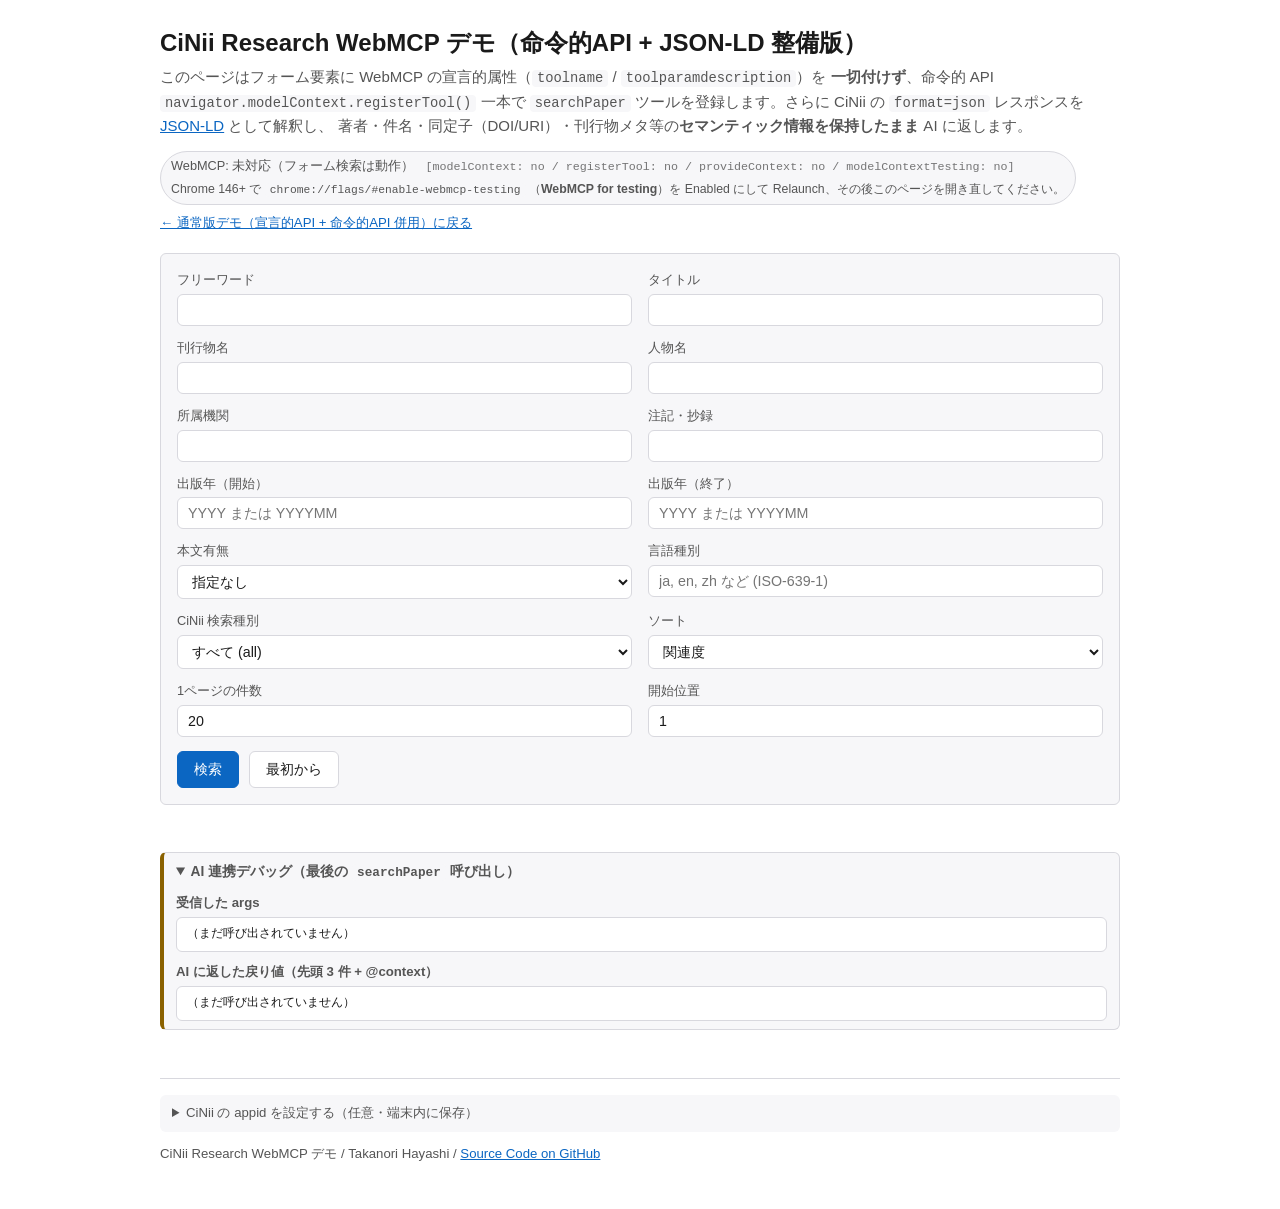
==== imperative.html @ b6f26091 "add imperative + JSON-LD semantic demo page (closes #1) - imperative.html / imperative.js: WebMCP 宣言" ====
<!DOCTYPE html>
<html lang="ja">
<head>
  <meta charset="UTF-8" />
  <meta name="viewport" content="width=device-width, initial-scale=1" />
  <title>CiNii Research WebMCP デモ（命令的API + JSON-LD 整備版）</title>
  <link rel="stylesheet" href="styles.css" />
</head>
<body>
  <header class="page-header">
    <h1>CiNii Research WebMCP デモ（命令的API + JSON-LD 整備版）</h1>
    <p class="subtitle">
      このページはフォーム要素に WebMCP の宣言的属性（<code>toolname</code> / <code>toolparamdescription</code>）を
      <strong>一切付けず</strong>、命令的 API <code>navigator.modelContext.registerTool()</code> 一本で
      <code>searchPaper</code> ツールを登録します。さらに CiNii の <code>format=json</code> レスポンスを
      <a href="https://json-ld.org/" target="_blank" rel="noopener">JSON-LD</a> として解釈し、
      著者・件名・同定子（DOI/URI）・刊行物メタ等の<strong>セマンティック情報を保持したまま</strong> AI に返します。
    </p>
    <p id="mcp-status" class="mcp-status" data-supported="false">WebMCP: 検出中…</p>
    <p class="nav-link"><a href="index.html">← 通常版デモ（宣言的API + 命令的API 併用）に戻る</a></p>
  </header>

  <main>
    <form id="searchForm">
      <div class="form-grid">
        <label class="field">
          <span class="field-label">フリーワード</span>
          <input type="text" name="q" />
        </label>

        <label class="field">
          <span class="field-label">タイトル</span>
          <input type="text" name="title" />
        </label>

        <label class="field">
          <span class="field-label">刊行物名</span>
          <input type="text" name="publicationTitle" />
        </label>

        <label class="field">
          <span class="field-label">人物名</span>
          <input type="text" name="name" />
        </label>

        <label class="field">
          <span class="field-label">所属機関</span>
          <input type="text" name="affiliation" />
        </label>

        <label class="field">
          <span class="field-label">注記・抄録</span>
          <input type="text" name="description" />
        </label>

        <label class="field">
          <span class="field-label">出版年（開始）</span>
          <input type="text" name="productYearFrom"
            placeholder="YYYY または YYYYMM"
            inputmode="numeric" />
        </label>

        <label class="field">
          <span class="field-label">出版年（終了）</span>
          <input type="text" name="productYearUntil"
            placeholder="YYYY または YYYYMM"
            inputmode="numeric" />
        </label>

        <label class="field">
          <span class="field-label">本文有無</span>
          <select name="hasLinkToFullText">
            <option value="">指定なし</option>
            <option value="true">本文ありのみ</option>
            <option value="false">本文なしのみ</option>
          </select>
        </label>

        <label class="field">
          <span class="field-label">言語種別</span>
          <input type="text" name="languageType"
            list="languageTypeOptions"
            placeholder="ja, en, zh など (ISO-639-1)" />
          <datalist id="languageTypeOptions">
            <option value="ja">日本語</option>
            <option value="en">英語</option>
            <option value="ja,en">日本語または英語</option>
            <option value="zh">中国語</option>
            <option value="ko">韓国語</option>
            <option value="fr">フランス語</option>
            <option value="de">ドイツ語</option>
            <option value="es">スペイン語</option>
          </datalist>
        </label>

        <label class="field">
          <span class="field-label">CiNii 検索種別</span>
          <select name="resourceType">
            <option value="all" selected>すべて (all)</option>
            <option value="articles">論文 (articles)</option>
            <option value="books">書籍 (books)</option>
            <option value="data">研究データ (data)</option>
            <option value="dissertations">博士論文 (dissertations)</option>
            <option value="projects">研究プロジェクト (projects)</option>
            <option value="researchers">研究者 (researchers)</option>
            <option value="projectsAndProducts">プロジェクトと成果物</option>
          </select>
        </label>

        <label class="field">
          <span class="field-label">ソート</span>
          <select name="sortorder">
            <option value="4" selected>関連度</option>
            <option value="0">新しい順</option>
            <option value="1">古い順</option>
            <option value="5">五十音順</option>
          </select>
        </label>

        <label class="field">
          <span class="field-label">1ページの件数</span>
          <input type="number" name="count" min="1" max="200" value="20" />
        </label>

        <label class="field">
          <span class="field-label">開始位置</span>
          <input type="number" name="start" min="1" max="10000" value="1" />
        </label>
      </div>

      <div class="form-actions">
        <button type="submit" class="primary">検索</button>
        <button type="button" id="resetStart">最初から</button>
      </div>
    </form>

    <div id="status" class="status" data-kind=""></div>

    <details id="debugPane" class="debug-pane" open>
      <summary>AI 連携デバッグ（最後の <code>searchPaper</code> 呼び出し）</summary>
      <div class="debug-body">
        <h3>受信した args</h3>
        <pre id="debugArgs">（まだ呼び出されていません）</pre>
        <h3>AI に返した戻り値（先頭 3 件 + @context）</h3>
        <pre id="debugReturn">（まだ呼び出されていません）</pre>
      </div>
    </details>

    <div id="resultsHeader"></div>
    <div id="results"></div>
    <nav id="pagination" class="pagination" aria-label="ページ"></nav>
  </main>

  <footer class="page-footer">
    <details class="appid-config">
      <summary>CiNii の appid を設定する（任意・端末内に保存）</summary>
      <p>
        CiNii Research OpenSearch v2 のドキュメント上 <code>appid</code> は必須とされています。
        本デモは未設定でも試行しますが、サーバ側で拒否される場合は
        <a href="https://support.nii.ac.jp/ja/cir/r_opensearch" target="_blank" rel="noopener">CiNii のサイト</a>
        で取得した appid をここに登録してください（<code>localStorage</code> にのみ保存されます）。
      </p>
      <div class="appid-row">
        <input type="text" id="appidInput" placeholder="CiNii の appid" />
        <button type="button" id="appidSave">保存</button>
        <button type="button" id="appidClear">削除</button>
      </div>
    </details>
    <p class="footer-meta">
      CiNii Research WebMCP デモ / Takanori Hayashi / <a href="https://github.com/tzhaya/webmcp-opensearch-ui" target="_blank" rel="noopener">Source Code on GitHub</a>
    </p>
  </footer>

  <script type="module" src="imperative.js"></script>
</body>
</html>
---- styles.css ----
:root {
  --fg: #1a1a1a;
  --fg-muted: #555;
  --bg: #ffffff;
  --bg-soft: #f7f7f9;
  --bg-card: #ffffff;
  --border: #d8d8de;
  --accent: #0b66c2;
  --accent-hover: #094f96;
  --danger: #b3261e;
  --warn: #8a6100;
  --info: #0b66c2;
  --cinii-color: #0b66c2;
  --jairo-color: #1f9d55;
  --radius: 6px;
}

@media (prefers-color-scheme: dark) {
  :root {
    --fg: #e7e7ea;
    --fg-muted: #a8a8b0;
    --bg: #16171a;
    --bg-soft: #1d1f24;
    --bg-card: #1d1f24;
    --border: #33363d;
    --accent: #5fa8ff;
    --accent-hover: #80bbff;
    --danger: #ff8a85;
    --warn: #ffcb66;
    --info: #5fa8ff;
    --cinii-color: #5fa8ff;
    --jairo-color: #6fd49a;
  }
}

* { box-sizing: border-box; }

html, body {
  margin: 0;
  padding: 0;
  background: var(--bg);
  color: var(--fg);
  font-family: -apple-system, BlinkMacSystemFont, "Segoe UI", "Hiragino Sans",
               "Yu Gothic", "Meiryo", sans-serif;
  font-size: 15px;
  line-height: 1.55;
}

body {
  max-width: 1000px;
  margin: 0 auto;
  padding: 24px 20px 48px;
}

a { color: var(--accent); }
a:hover { color: var(--accent-hover); }

code {
  background: var(--bg-soft);
  padding: 1px 5px;
  border-radius: 4px;
  font-size: 0.92em;
}

/* ---------- Header ---------- */
.page-header h1 {
  font-size: 1.6rem;
  margin: 0 0 4px;
}
.subtitle {
  margin: 4px 0 8px;
  color: var(--fg-muted);
}
.mcp-status {
  display: inline-block;
  margin: 6px 0 0;
  padding: 4px 10px;
  border-radius: 999px;
  background: var(--bg-soft);
  border: 1px solid var(--border);
  font-size: 0.85rem;
  color: var(--fg-muted);
}
.mcp-status[data-supported="true"] {
  background: rgba(31, 157, 85, 0.12);
  border-color: rgba(31, 157, 85, 0.4);
  color: var(--jairo-color);
}
.mcp-detail {
  font-family: ui-monospace, SFMono-Regular, Menlo, Consolas, monospace;
  font-size: 0.78rem;
  opacity: 0.8;
  margin-left: 4px;
}
.mcp-hint {
  display: block;
  margin-top: 4px;
  font-size: 0.82rem;
  color: var(--fg-muted);
  background: none;
  padding: 0;
}

/* ---------- Form ---------- */
form {
  margin: 20px 0 16px;
  padding: 16px;
  background: var(--bg-soft);
  border: 1px solid var(--border);
  border-radius: var(--radius);
}

.sources-fieldset {
  border: 1px solid var(--border);
  border-radius: var(--radius);
  padding: 8px 14px 10px;
  margin: 0 0 14px;
  background: var(--bg-card);
}
.sources-fieldset legend {
  padding: 0 6px;
  font-size: 0.85rem;
  color: var(--fg-muted);
}
.sources-fieldset label {
  display: inline-flex;
  align-items: center;
  gap: 6px;
  margin-right: 18px;
  cursor: pointer;
}
.sources-fieldset label:has(input:disabled) {
  opacity: 0.6;
  cursor: not-allowed;
}
.source-note {
  color: var(--warn);
  font-size: 0.85em;
  margin-left: 2px;
}

.form-grid {
  display: grid;
  grid-template-columns: repeat(2, minmax(0, 1fr));
  gap: 12px 16px;
}
@media (max-width: 640px) {
  .form-grid { grid-template-columns: 1fr; }
}

.field {
  display: flex;
  flex-direction: column;
  gap: 4px;
}
.field-label {
  font-size: 0.85rem;
  color: var(--fg-muted);
}

input[type="text"],
input[type="number"],
select {
  width: 100%;
  padding: 7px 10px;
  background: var(--bg-card);
  color: var(--fg);
  border: 1px solid var(--border);
  border-radius: var(--radius);
  font-size: 0.95rem;
}
input:focus, select:focus {
  outline: none;
  border-color: var(--accent);
  box-shadow: 0 0 0 2px rgba(11, 102, 194, 0.25);
}

.form-actions {
  margin-top: 14px;
  display: flex;
  gap: 10px;
}
button {
  padding: 8px 16px;
  background: var(--bg-card);
  color: var(--fg);
  border: 1px solid var(--border);
  border-radius: var(--radius);
  font-size: 0.95rem;
  cursor: pointer;
}
button:hover:not(:disabled) {
  background: var(--bg-soft);
}
button:disabled {
  opacity: 0.5;
  cursor: not-allowed;
}
button.primary {
  background: var(--accent);
  border-color: var(--accent);
  color: #fff;
}
button.primary:hover:not(:disabled) {
  background: var(--accent-hover);
  border-color: var(--accent-hover);
}

/* ---------- Status ---------- */
.status {
  min-height: 1.4em;
  margin: 8px 0;
  font-size: 0.92rem;
}
.status[data-kind="info"]  { color: var(--info); }
.status[data-kind="warn"]  { color: var(--warn); }
.status[data-kind="error"] { color: var(--danger); }

.results-header {
  margin: 8px 0 12px;
  padding: 8px 12px;
  background: var(--bg-soft);
  border-radius: var(--radius);
  font-size: 0.92rem;
  color: var(--fg-muted);
}

/* ---------- Results ---------- */
.source-section {
  margin: 18px 0;
  padding: 12px 14px;
  background: var(--bg-card);
  border: 1px solid var(--border);
  border-left: 4px solid var(--cinii-color);
  border-radius: var(--radius);
}
.source-section[data-source="jairo"] {
  border-left-color: var(--jairo-color);
}
.source-title {
  margin: 0 0 8px;
  font-size: 1rem;
  font-weight: 600;
}
.source-error {
  color: var(--danger);
  margin: 4px 0;
}
.source-empty {
  color: var(--fg-muted);
  margin: 4px 0;
}

.result-list {
  list-style: none;
  margin: 0;
  padding: 0;
}
.result-item {
  padding: 10px 0;
  border-bottom: 1px solid var(--border);
}
.result-item:last-child { border-bottom: none; }

.result-title {
  font-weight: 600;
  font-size: 1.02rem;
  text-decoration: none;
}
.result-title:hover { text-decoration: underline; }

.result-meta {
  margin-top: 3px;
  font-size: 0.86rem;
  color: var(--fg-muted);
}
.result-desc {
  margin: 6px 0 0;
  font-size: 0.92rem;
  color: var(--fg);
}

/* ---------- Pagination ---------- */
.pagination {
  display: flex;
  align-items: center;
  justify-content: center;
  gap: 12px;
  margin: 16px 0 8px;
}
.page-info {
  color: var(--fg-muted);
  font-size: 0.92rem;
}

/* ---------- Footer ---------- */
.page-footer {
  margin-top: 32px;
  padding-top: 16px;
  border-top: 1px solid var(--border);
  color: var(--fg-muted);
  font-size: 0.88rem;
}
.appid-config {
  background: var(--bg-soft);
  padding: 8px 12px;
  border-radius: var(--radius);
  margin-bottom: 12px;
}
.appid-config summary { cursor: pointer; }
.appid-row {
  margin-top: 8px;
  display: flex;
  gap: 8px;
  flex-wrap: wrap;
}
.appid-row input { flex: 1 1 220px; }
.footer-meta {
  margin: 8px 0 0;
}
.alt-page-link {
  margin: 0 0 12px;
  padding: 8px 12px;
  background: var(--bg-soft);
  border-left: 4px solid var(--accent);
  border-radius: var(--radius);
  font-size: 0.92rem;
}
.alt-page-link a { font-weight: 600; }

/* ---------- ページ間ナビ（imperative.html） ---------- */
.nav-link {
  margin: 8px 0 0;
  font-size: 0.88rem;
}

/* ---------- デバッグペイン（imperative.html） ---------- */
.debug-pane {
  margin: 12px 0 16px;
  padding: 8px 12px;
  background: var(--bg-soft);
  border: 1px solid var(--border);
  border-left: 4px solid var(--warn);
  border-radius: var(--radius);
}
.debug-pane > summary {
  cursor: pointer;
  font-weight: 600;
  font-size: 0.92rem;
  color: var(--fg-muted);
}
.debug-body h3 {
  font-size: 0.88rem;
  margin: 10px 0 4px;
  color: var(--fg-muted);
}
.debug-body pre {
  background: var(--bg-card);
  border: 1px solid var(--border);
  border-radius: var(--radius);
  padding: 8px 10px;
  font-family: ui-monospace, SFMono-Regular, Menlo, Consolas, monospace;
  font-size: 0.78rem;
  line-height: 1.45;
  overflow-x: auto;
  max-height: 320px;
  margin: 0;
}

/* ---------- 結果カードの追加メタ（imperative.html） ---------- */
.result-subjects,
.result-identifiers {
  margin-top: 3px;
  font-size: 0.82rem;
  color: var(--fg-muted);
  font-family: ui-monospace, SFMono-Regular, Menlo, Consolas, monospace;
}
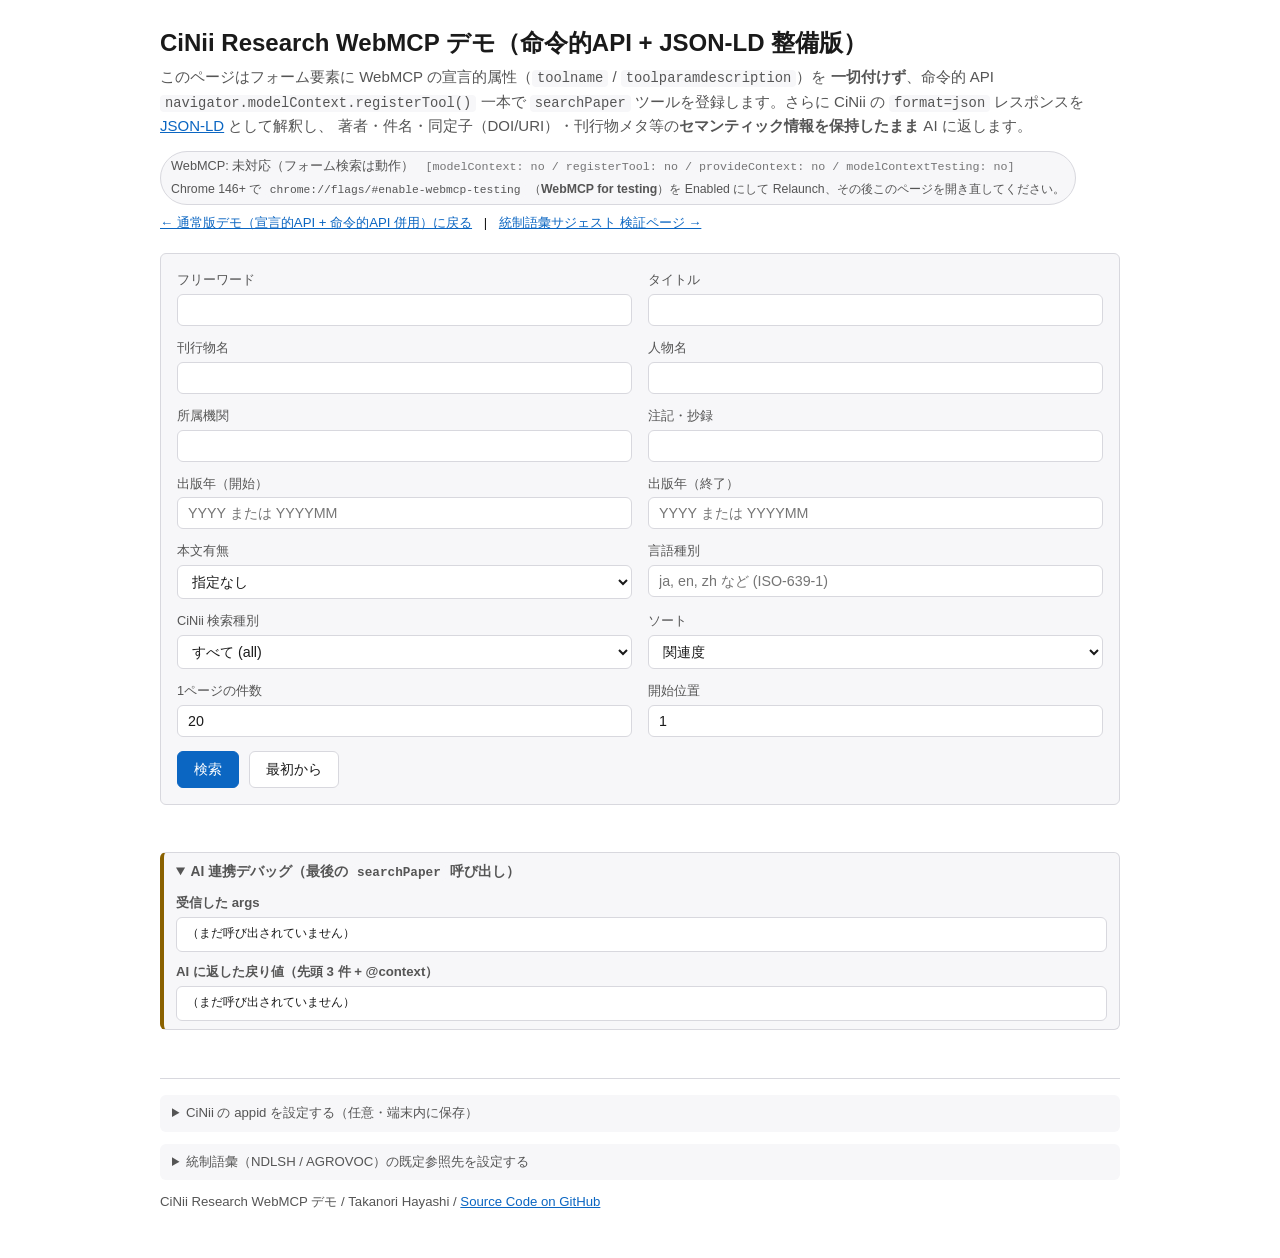
==== commit 429bfe0e: "add NDLSH + AGROVOC vocab suggestion (closes #2) 命令的版に `suggestSearchTerms` ツールを追加。NDL Authorities (" ====
--- a/imperative.html
+++ b/imperative.html
@@ -17,7 +17,11 @@
       著者・件名・同定子（DOI/URI）・刊行物メタ等の<strong>セマンティック情報を保持したまま</strong> AI に返します。
     </p>
     <p id="mcp-status" class="mcp-status" data-supported="false">WebMCP: 検出中…</p>
-    <p class="nav-link"><a href="index.html">← 通常版デモ（宣言的API + 命令的API 併用）に戻る</a></p>
+    <p class="nav-link">
+      <a href="index.html">← 通常版デモ（宣言的API + 命令的API 併用）に戻る</a>
+      <span style="margin: 0 8px;">|</span>
+      <a href="vocab.html">統制語彙サジェスト 検証ページ →</a>
+    </p>
   </header>
 
   <main>
@@ -166,6 +170,19 @@
         <button type="button" id="appidClear">削除</button>
       </div>
     </details>
+
+    <details class="appid-config" id="vocabConfig">
+      <summary>統制語彙（NDLSH / AGROVOC）の既定参照先を設定する</summary>
+      <p>
+        <code>suggestSearchTerms</code> ツールが <code>vocabularies</code> 引数を省略された場合に
+        参照する語彙の既定値です（<code>localStorage</code> にのみ保存）。
+        <a href="vocab.html">vocab.html</a> で挙動を直接確認できます。
+      </p>
+      <div class="appid-row">
+        <label><input type="checkbox" id="vocabNdla" /> Web NDL Authorities (NDLSH 件名標目)</label>
+        <label><input type="checkbox" id="vocabAgrovoc" /> AGROVOC (FAO 多言語農業シソーラス)</label>
+      </div>
+    </details>
     <p class="footer-meta">
       CiNii Research WebMCP デモ / Takanori Hayashi / <a href="https://github.com/tzhaya/webmcp-opensearch-ui" target="_blank" rel="noopener">Source Code on GitHub</a>
     </p>
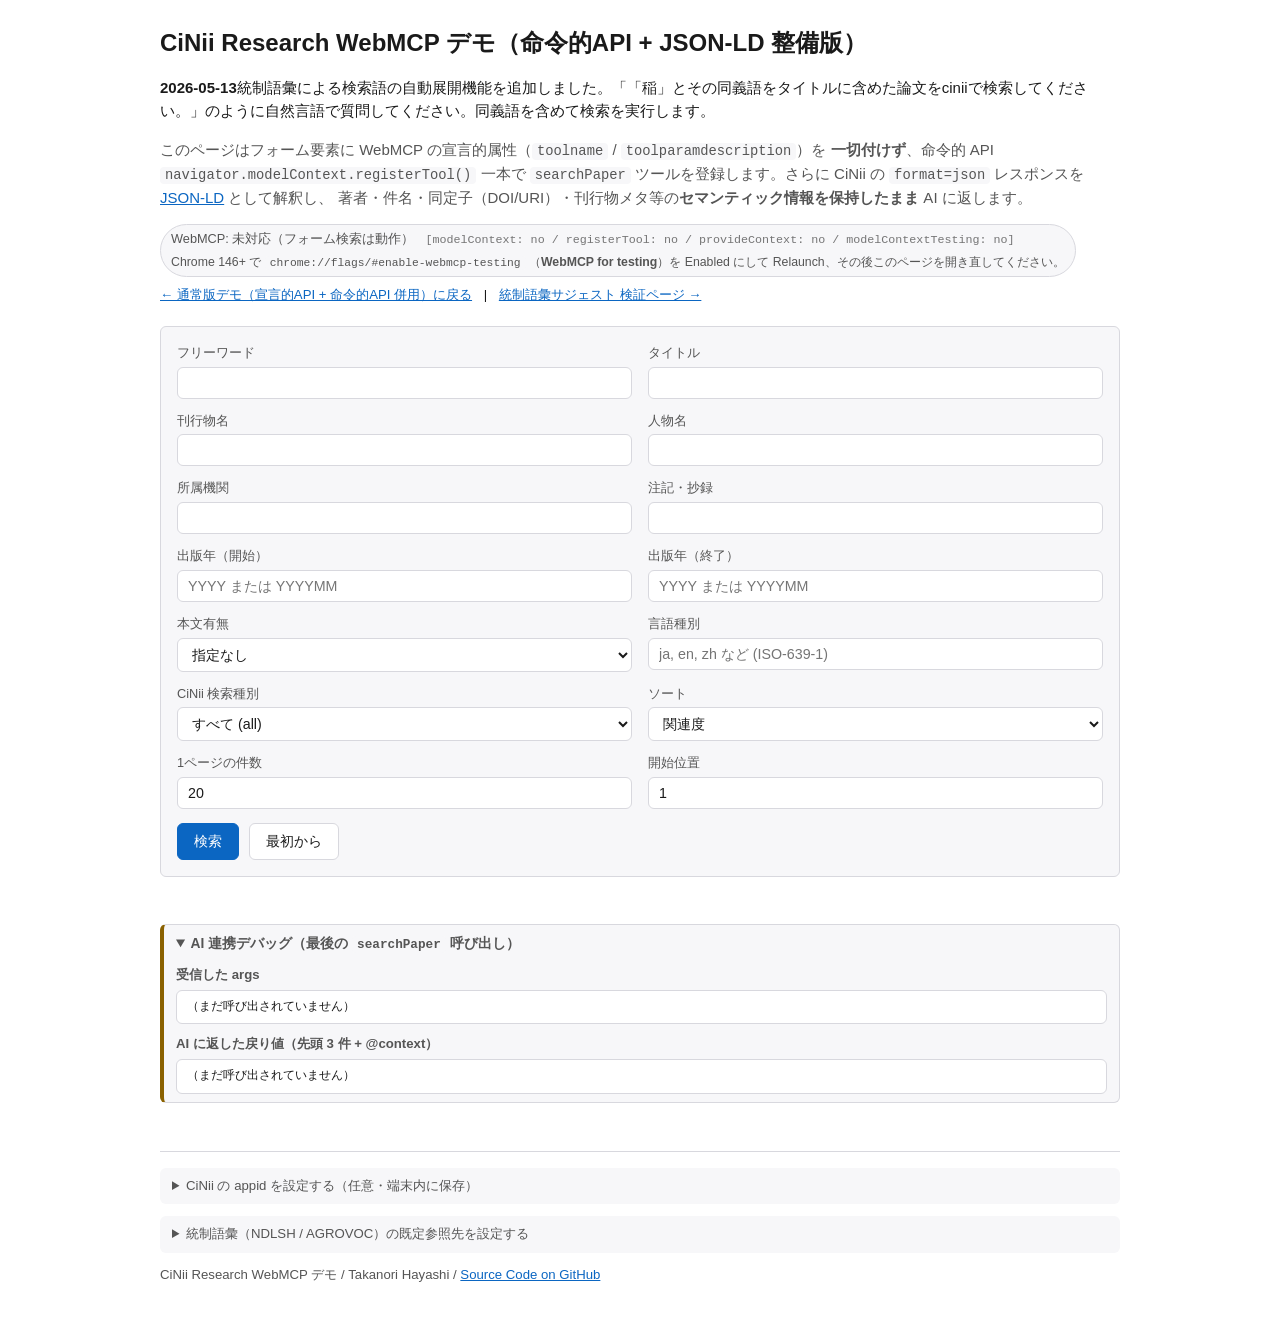
==== commit b0a528a6: "update README.md" ====
--- a/imperative.html
+++ b/imperative.html
@@ -9,13 +9,14 @@
 <body>
   <header class="page-header">
     <h1>CiNii Research WebMCP デモ（命令的API + JSON-LD 整備版）</h1>
-    <p class="subtitle">
+    <p><strong>2026-05-13</strong>統制語彙による検索語の自動展開機能を追加しました。「「稲」とその同義語をタイトルに含めた論文をciniiで検索してください。」のように自然言語で質問してください。同義語を含めて検索を実行します。</p>
+    </p><p class="subtitle">
       このページはフォーム要素に WebMCP の宣言的属性（<code>toolname</code> / <code>toolparamdescription</code>）を
       <strong>一切付けず</strong>、命令的 API <code>navigator.modelContext.registerTool()</code> 一本で
       <code>searchPaper</code> ツールを登録します。さらに CiNii の <code>format=json</code> レスポンスを
       <a href="https://json-ld.org/" target="_blank" rel="noopener">JSON-LD</a> として解釈し、
       著者・件名・同定子（DOI/URI）・刊行物メタ等の<strong>セマンティック情報を保持したまま</strong> AI に返します。
-    </p>
+      
     <p id="mcp-status" class="mcp-status" data-supported="false">WebMCP: 検出中…</p>
     <p class="nav-link">
       <a href="index.html">← 通常版デモ（宣言的API + 命令的API 併用）に戻る</a>
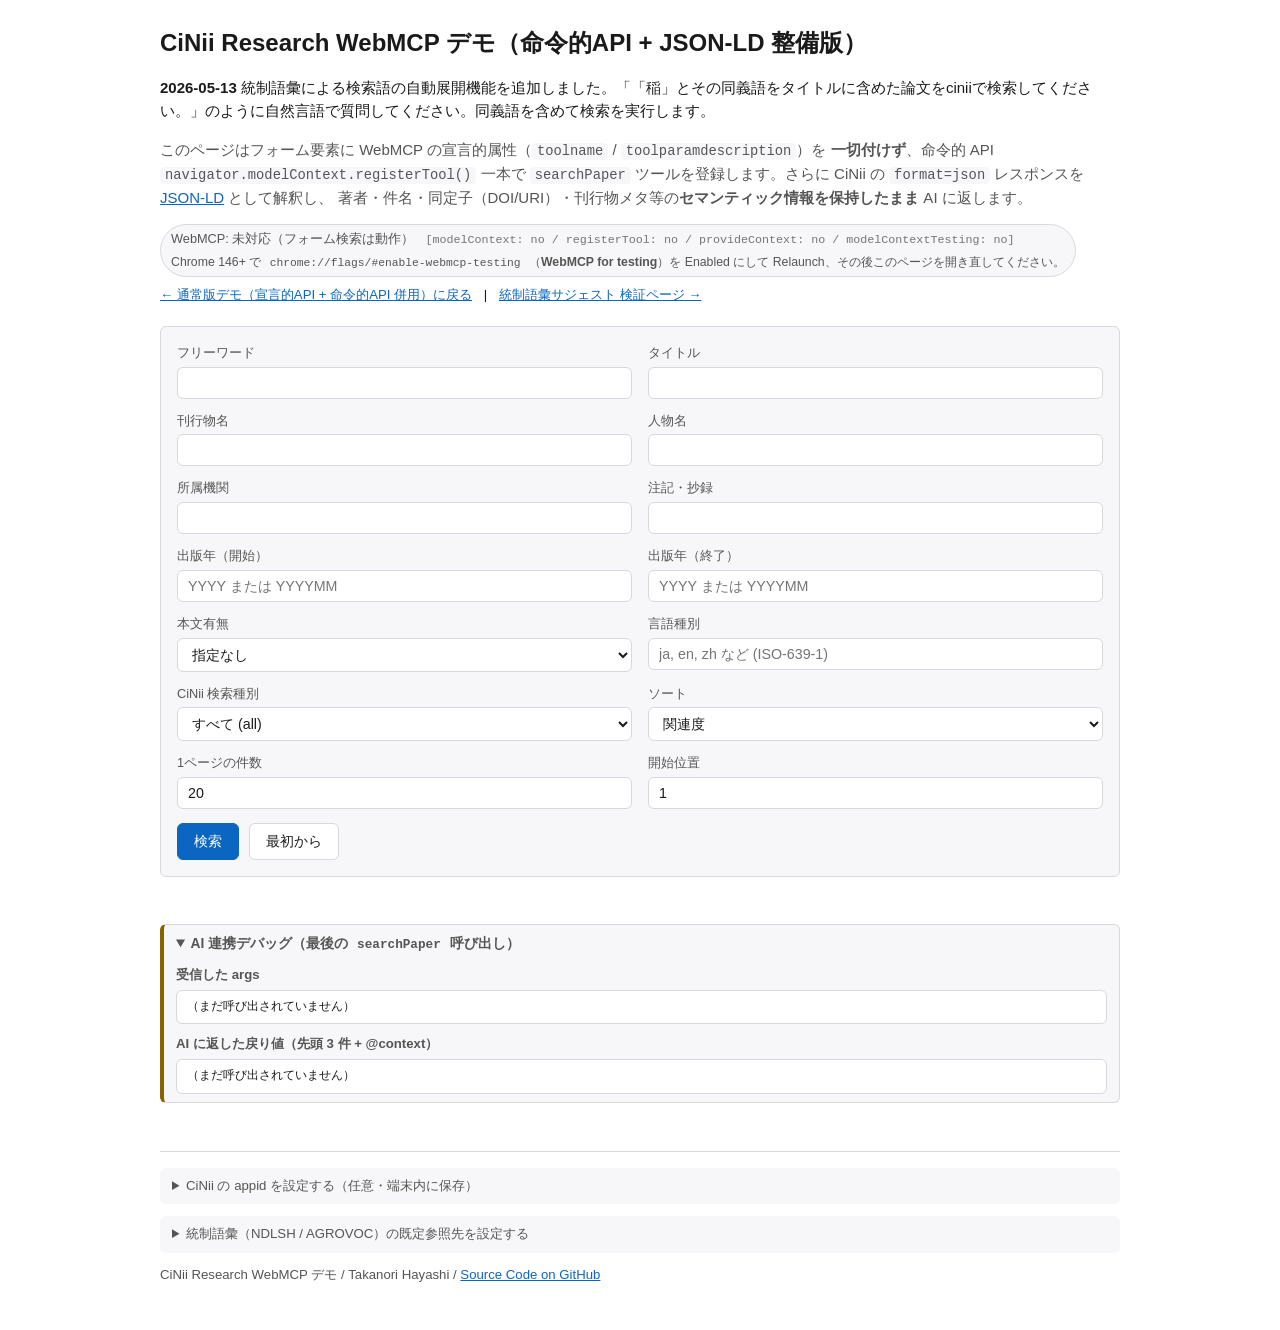
==== commit 8faa3452: "fix imperative.html" ====
--- a/imperative.html
+++ b/imperative.html
@@ -9,7 +9,7 @@
 <body>
   <header class="page-header">
     <h1>CiNii Research WebMCP デモ（命令的API + JSON-LD 整備版）</h1>
-    <p><strong>2026-05-13</strong>統制語彙による検索語の自動展開機能を追加しました。「「稲」とその同義語をタイトルに含めた論文をciniiで検索してください。」のように自然言語で質問してください。同義語を含めて検索を実行します。</p>
+    <p><strong>2026-05-13</strong> 統制語彙による検索語の自動展開機能を追加しました。「「稲」とその同義語をタイトルに含めた論文をciniiで検索してください。」のように自然言語で質問してください。同義語を含めて検索を実行します。</p>
     </p><p class="subtitle">
       このページはフォーム要素に WebMCP の宣言的属性（<code>toolname</code> / <code>toolparamdescription</code>）を
       <strong>一切付けず</strong>、命令的 API <code>navigator.modelContext.registerTool()</code> 一本で
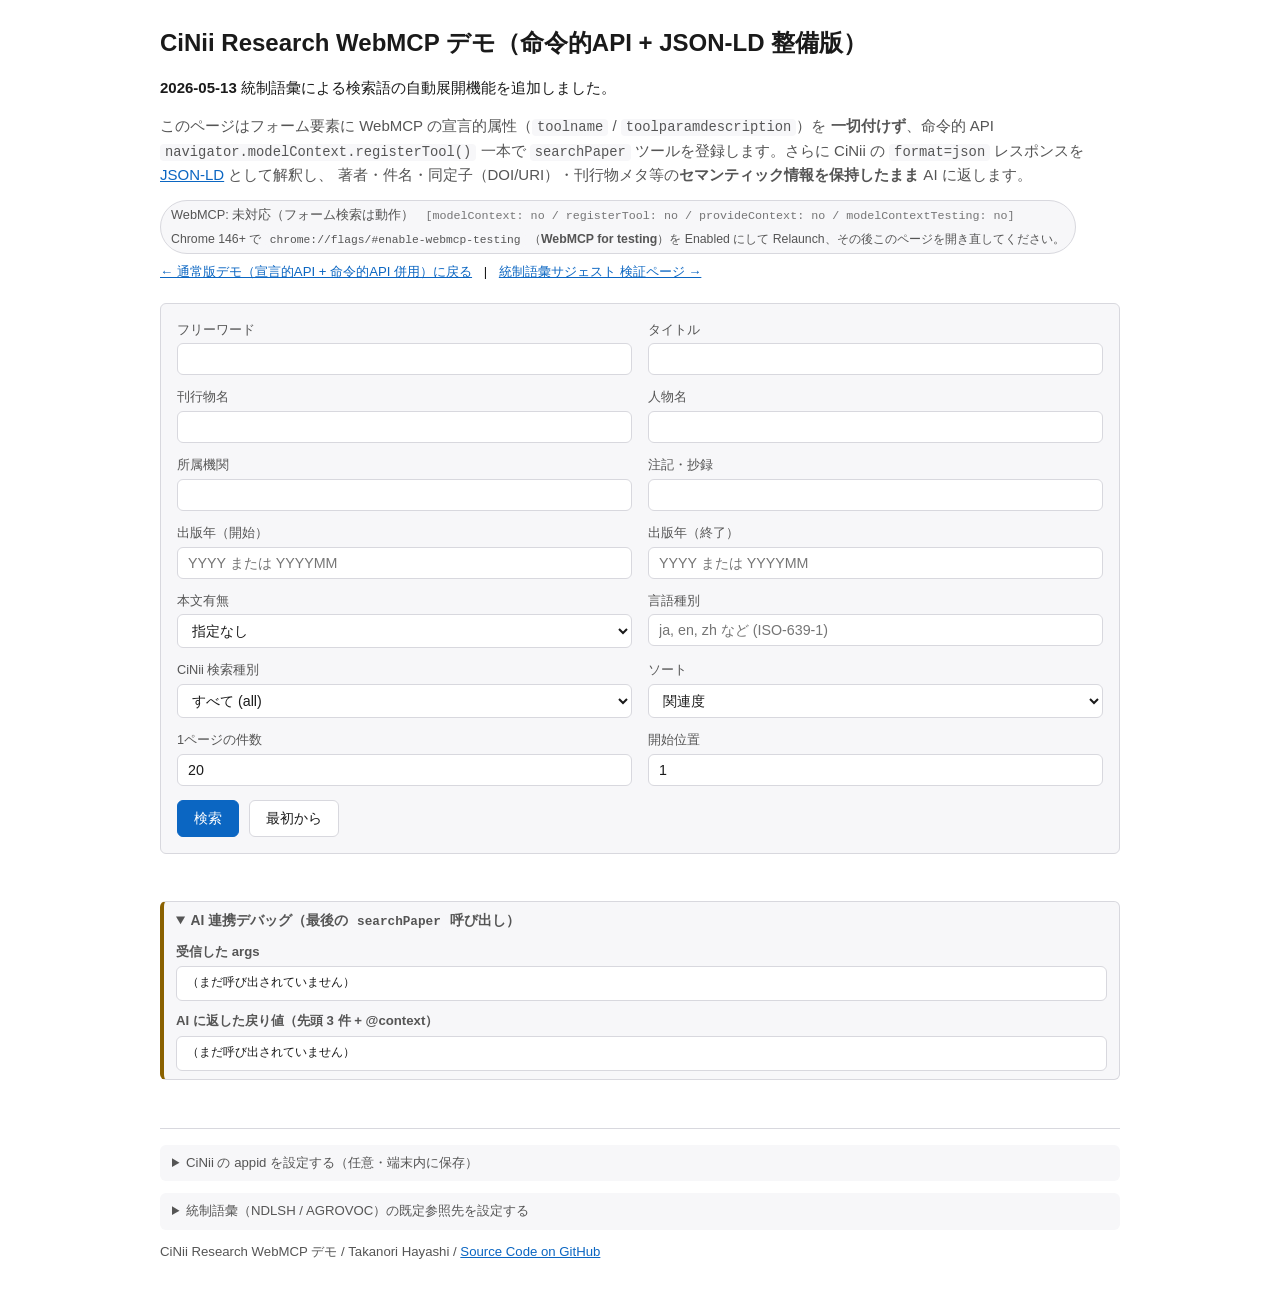
==== commit c8e1ef91: "update imperative.html" ====
--- a/imperative.html
+++ b/imperative.html
@@ -9,7 +9,7 @@
 <body>
   <header class="page-header">
     <h1>CiNii Research WebMCP デモ（命令的API + JSON-LD 整備版）</h1>
-    <p><strong>2026-05-13</strong> 統制語彙による検索語の自動展開機能を追加しました。「「稲」とその同義語をタイトルに含めた論文をciniiで検索してください。」のように自然言語で質問してください。同義語を含めて検索を実行します。</p>
+    <p><strong>2026-05-13</strong> 統制語彙による検索語の自動展開機能を追加しました。</p>
     </p><p class="subtitle">
       このページはフォーム要素に WebMCP の宣言的属性（<code>toolname</code> / <code>toolparamdescription</code>）を
       <strong>一切付けず</strong>、命令的 API <code>navigator.modelContext.registerTool()</code> 一本で
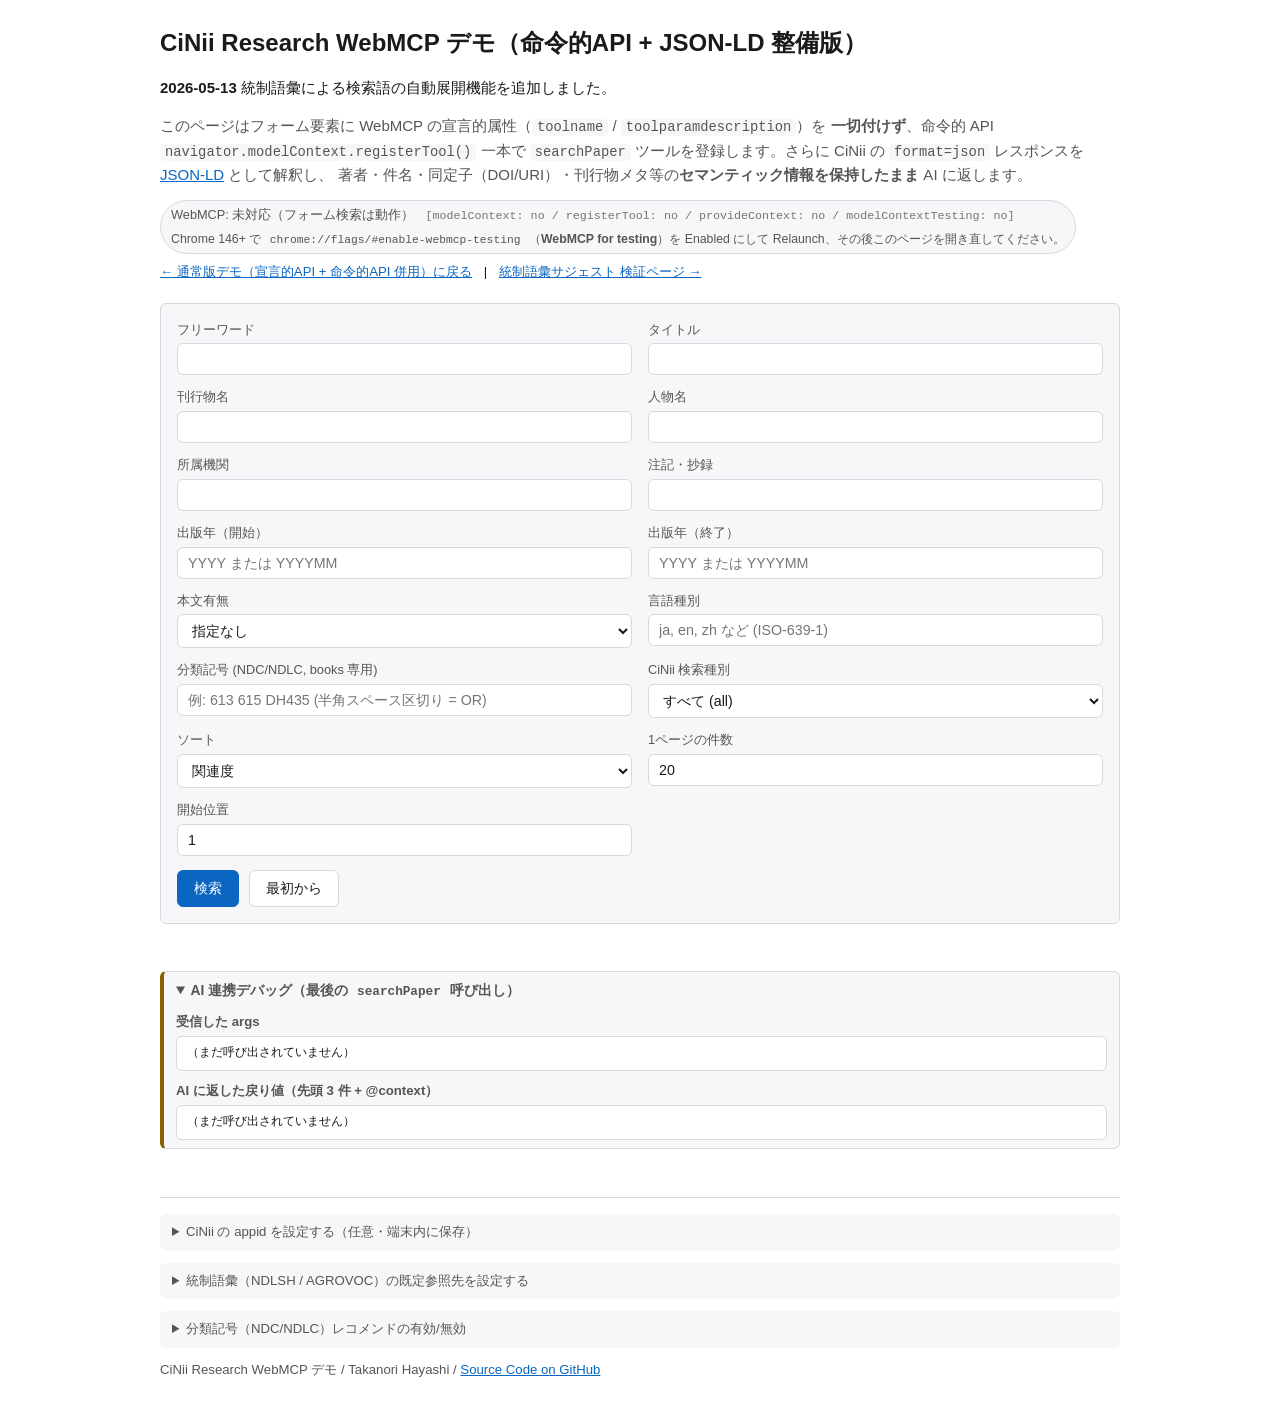
==== commit feb11676: "enhance Catagory search" ====
--- a/imperative.html
+++ b/imperative.html
@@ -99,6 +99,12 @@
         </label>
 
         <label class="field">
+          <span class="field-label">分類記号 (NDC/NDLC, books 専用)</span>
+          <input type="text" name="category"
+            placeholder="例: 613 615 DH435 (半角スペース区切り = OR)" />
+        </label>
+
+        <label class="field">
           <span class="field-label">CiNii 検索種別</span>
           <select name="resourceType">
             <option value="all" selected>すべて (all)</option>
@@ -184,6 +190,19 @@
         <label><input type="checkbox" id="vocabAgrovoc" /> AGROVOC (FAO 多言語農業シソーラス)</label>
       </div>
     </details>
+
+    <details class="appid-config" id="classConfig">
+      <summary>分類記号（NDC/NDLC）レコメンドの有効/無効</summary>
+      <p>
+        <code>searchPaper</code> の戻り値ヒント (<code>expansionHint</code>) に
+        「<code>suggestClassificationCodes</code> ツールで NDLSH 件名標目から NDC/NDLC を取り出し
+        書籍検索の <code>category</code> パラメータに OR で渡す」案内を含めるかどうか。
+        無効化してもツール自体は登録・呼び出し可能です。
+      </p>
+      <div class="appid-row">
+        <label><input type="checkbox" id="classEnabled" /> 分類記号レコメンドのヒントを出す</label>
+      </div>
+    </details>
     <p class="footer-meta">
       CiNii Research WebMCP デモ / Takanori Hayashi / <a href="https://github.com/tzhaya/webmcp-opensearch-ui" target="_blank" rel="noopener">Source Code on GitHub</a>
     </p>
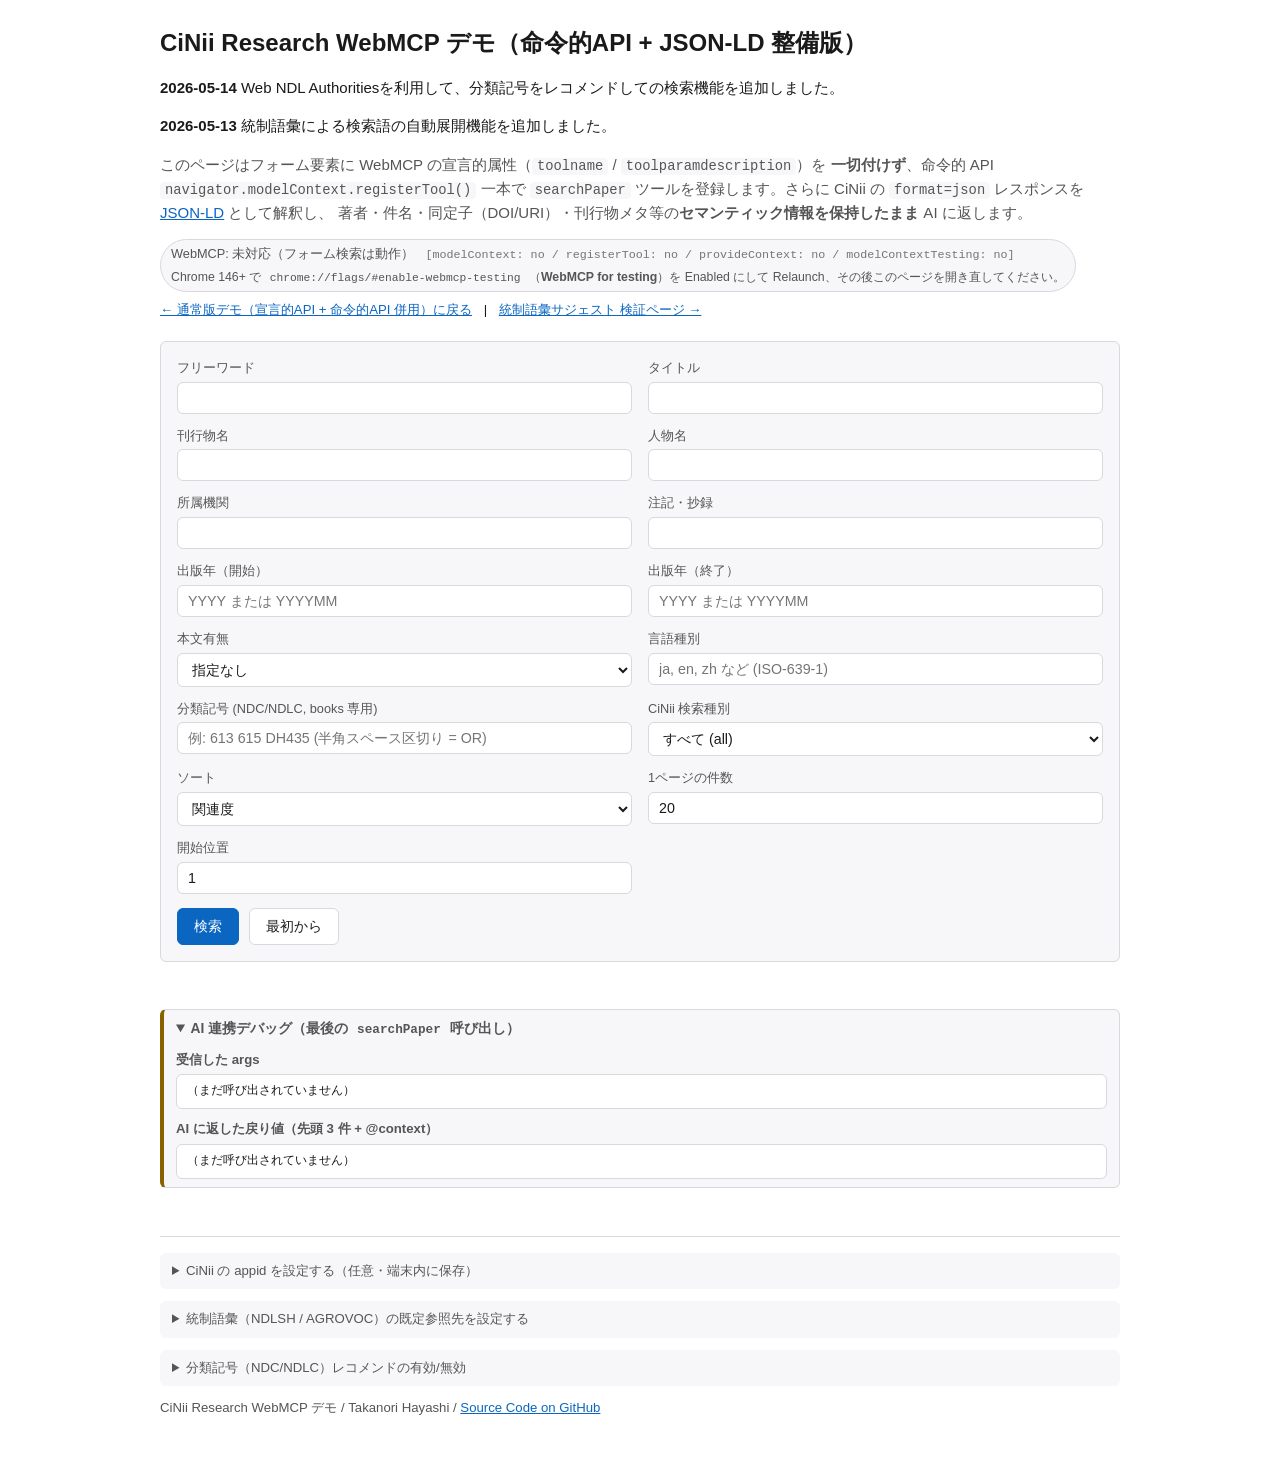
==== commit e319b39a: "update imperative.html" ====
--- a/imperative.html
+++ b/imperative.html
@@ -9,6 +9,7 @@
 <body>
   <header class="page-header">
     <h1>CiNii Research WebMCP デモ（命令的API + JSON-LD 整備版）</h1>
+    <p><strong>2026-05-14</strong> Web NDL Authoritiesを利用して、分類記号をレコメンドしての検索機能を追加しました。</p>
     <p><strong>2026-05-13</strong> 統制語彙による検索語の自動展開機能を追加しました。</p>
     </p><p class="subtitle">
       このページはフォーム要素に WebMCP の宣言的属性（<code>toolname</code> / <code>toolparamdescription</code>）を
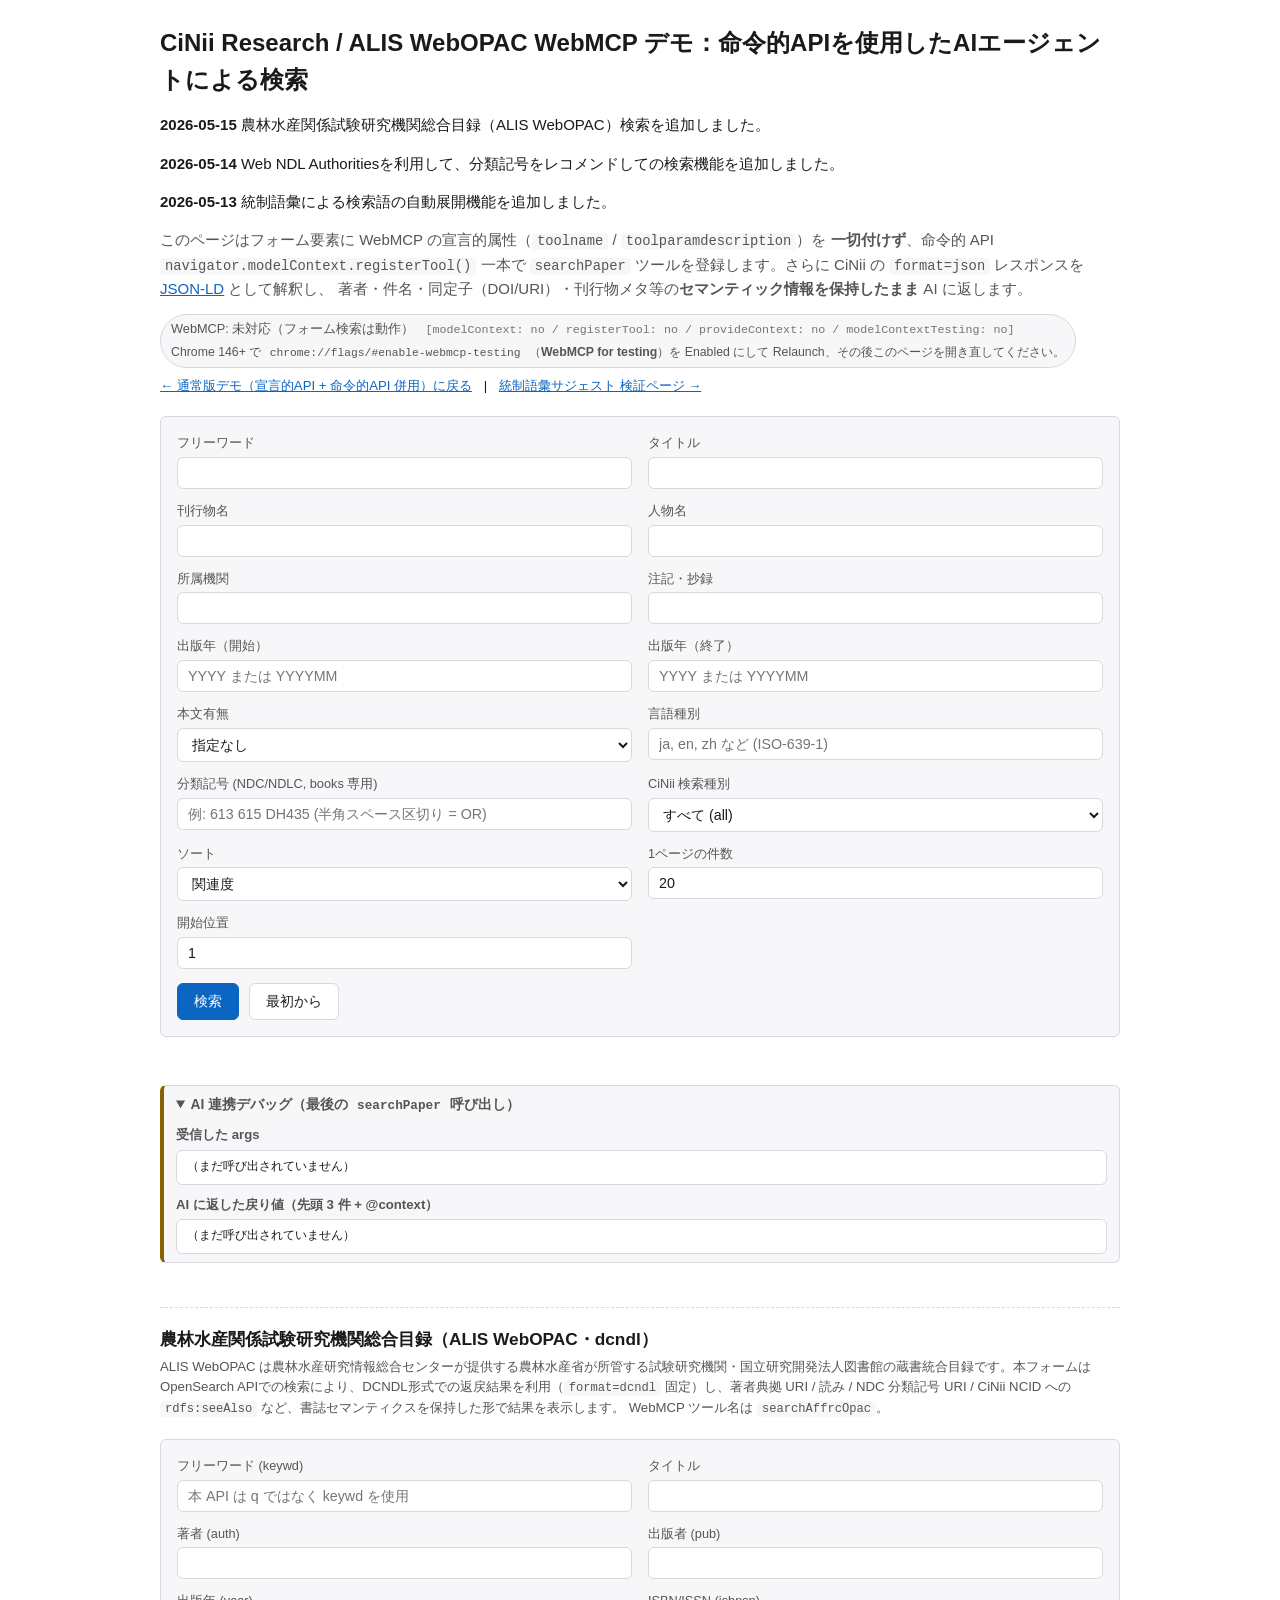
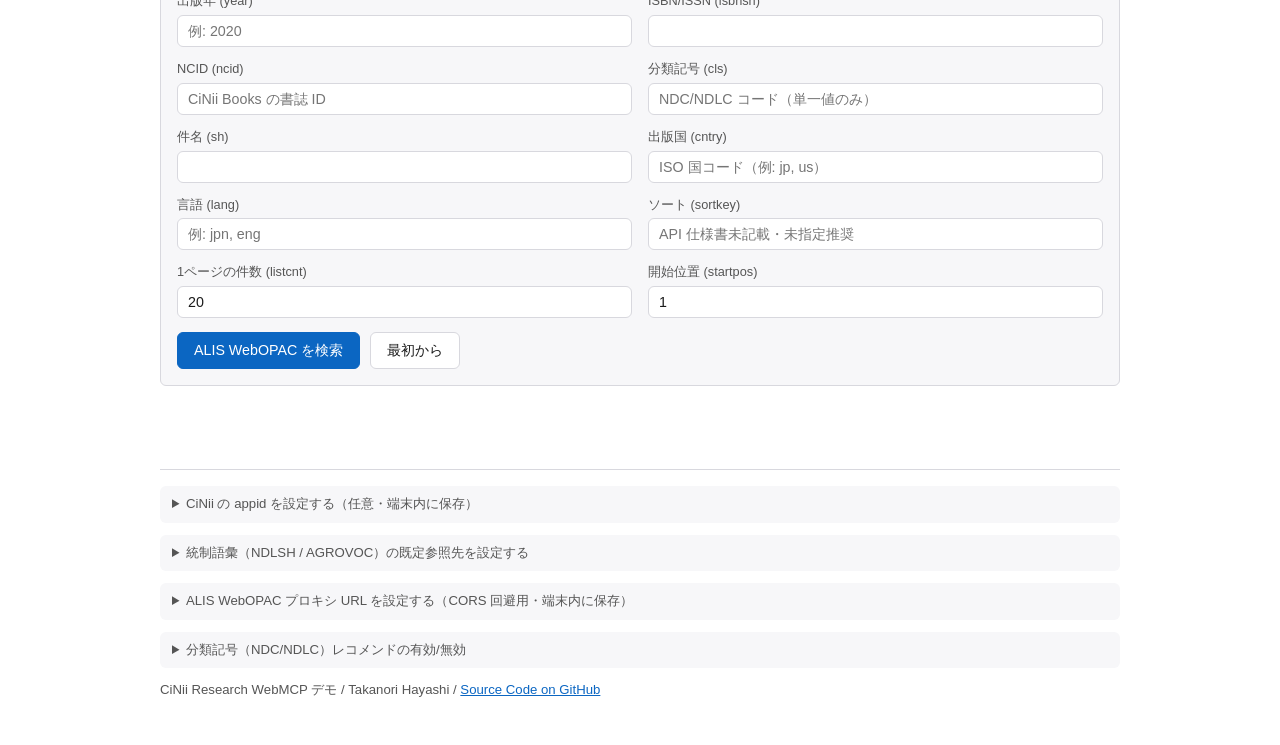
==== commit 3284b66f: "feat: add searchAffrcOpac (ALIS WebOPAC dcndl) WebMCP tool - sources/affrc-opac.js: dcndl XML を JSON" ====
--- a/imperative.html
+++ b/imperative.html
@@ -3,12 +3,13 @@
 <head>
   <meta charset="UTF-8" />
   <meta name="viewport" content="width=device-width, initial-scale=1" />
-  <title>CiNii Research WebMCP デモ（命令的API + JSON-LD 整備版）</title>
+  <title>CiNii Research / ALIS WebOPAC WebMCP デモ：命令的APIを使用したAIエージェントによる検索</title>
   <link rel="stylesheet" href="styles.css" />
 </head>
 <body>
   <header class="page-header">
-    <h1>CiNii Research WebMCP デモ（命令的API + JSON-LD 整備版）</h1>
+    <h1>CiNii Research / ALIS WebOPAC WebMCP デモ：命令的APIを使用したAIエージェントによる検索</h1>
+    <p><strong>2026-05-15</strong> 農林水産関係試験研究機関総合目録（ALIS WebOPAC）検索を追加しました。</p>
     <p><strong>2026-05-14</strong> Web NDL Authoritiesを利用して、分類記号をレコメンドしての検索機能を追加しました。</p>
     <p><strong>2026-05-13</strong> 統制語彙による検索語の自動展開機能を追加しました。</p>
     </p><p class="subtitle">
@@ -161,6 +162,108 @@
     <div id="resultsHeader"></div>
     <div id="results"></div>
     <nav id="pagination" class="pagination" aria-label="ページ"></nav>
+
+    <hr class="source-divider" />
+
+    <h2 class="form-section-title">農林水産関係試験研究機関総合目録（ALIS WebOPAC・dcndl）</h2>
+    <p class="form-section-note">
+      ALIS WebOPAC は農林水産研究情報総合センターが提供する農林水産省が所管する試験研究機関・国立研究開発法人図書館の蔵書統合目録です。本フォームはOpenSearch APIでの検索により、DCNDL形式での返戻結果を利用（<code>format=dcndl</code> 固定）し、著者典拠 URI / 読み / NDC 分類記号 URI / CiNii NCID への
+      <code>rdfs:seeAlso</code> など、書誌セマンティクスを保持した形で結果を表示します。
+      WebMCP ツール名は <code>searchAffrcOpac</code>。
+    </p>
+
+    <form id="affrcSearchForm">
+      <div class="form-grid">
+        <label class="field">
+          <span class="field-label">フリーワード (keywd)</span>
+          <input type="text" name="keywd"
+            placeholder="本 API は q ではなく keywd を使用" />
+        </label>
+
+        <label class="field">
+          <span class="field-label">タイトル</span>
+          <input type="text" name="title" />
+        </label>
+
+        <label class="field">
+          <span class="field-label">著者 (auth)</span>
+          <input type="text" name="auth" />
+        </label>
+
+        <label class="field">
+          <span class="field-label">出版者 (pub)</span>
+          <input type="text" name="pub" />
+        </label>
+
+        <label class="field">
+          <span class="field-label">出版年 (year)</span>
+          <input type="text" name="year"
+            placeholder="例: 2020"
+            inputmode="numeric" />
+        </label>
+
+        <label class="field">
+          <span class="field-label">ISBN/ISSN (isbnsn)</span>
+          <input type="text" name="isbnsn" />
+        </label>
+
+        <label class="field">
+          <span class="field-label">NCID (ncid)</span>
+          <input type="text" name="ncid"
+            placeholder="CiNii Books の書誌 ID" />
+        </label>
+
+        <label class="field">
+          <span class="field-label">分類記号 (cls)</span>
+          <input type="text" name="cls"
+            placeholder="NDC/NDLC コード（単一値のみ）" />
+        </label>
+
+        <label class="field">
+          <span class="field-label">件名 (sh)</span>
+          <input type="text" name="sh" />
+        </label>
+
+        <label class="field">
+          <span class="field-label">出版国 (cntry)</span>
+          <input type="text" name="cntry"
+            placeholder="ISO 国コード（例: jp, us）" />
+        </label>
+
+        <label class="field">
+          <span class="field-label">言語 (lang)</span>
+          <input type="text" name="lang"
+            placeholder="例: jpn, eng" />
+        </label>
+
+        <label class="field">
+          <span class="field-label">ソート (sortkey)</span>
+          <input type="text" name="sortkey"
+            placeholder="API 仕様書未記載・未指定推奨" />
+        </label>
+
+        <label class="field">
+          <span class="field-label">1ページの件数 (listcnt)</span>
+          <input type="number" name="listcnt" min="1" max="100" value="20" />
+        </label>
+
+        <label class="field">
+          <span class="field-label">開始位置 (startpos)</span>
+          <input type="number" name="startpos" min="1" max="10000" value="1" />
+        </label>
+      </div>
+
+      <div class="form-actions">
+        <button type="submit" class="primary">ALIS WebOPAC を検索</button>
+        <button type="button" id="affrcResetStart">最初から</button>
+      </div>
+    </form>
+
+    <div id="affrcStatus" class="status" data-kind=""></div>
+
+    <div id="affrcResultsHeader"></div>
+    <div id="affrcResults"></div>
+    <nav id="affrcPagination" class="pagination" aria-label="ALIS WebOPAC ページ"></nav>
   </main>
 
   <footer class="page-footer">
@@ -192,6 +295,25 @@
       </div>
     </details>
 
+    <details class="appid-config" id="affrcProxyConfig">
+      <summary>ALIS WebOPAC プロキシ URL を設定する（CORS 回避用・端末内に保存）</summary>
+      <p>
+        ALIS WebOPAC (<code>library.affrc.go.jp</code>) は CORS を許可していないため、
+        ブラウザから直接 <code>searchAffrcOpac</code> を呼び出すとブロックされます。そのため
+        <a href="https://github.com/tzhaya/jc-opensearch-client" target="_blank" rel="noopener">jc-opensearch-client</a>
+        の Cloudflare Worker を ALIS WebOPAC 対応に拡張したプロキシ経由で叩きます。
+        既定で動作するプロキシ URL があらかじめ設定されています。別のプロキシを使う場合のみ上書きしてください
+        （<code>localStorage</code> にのみ保存）。
+        <strong>上流の AFFRC 側が国内向けに制限されているため、国外からは利用できません。</strong>
+      </p>
+      <div class="appid-row">
+        <input type="text" id="affrcProxyInput"
+          placeholder="https://your-worker.your-subdomain.workers.dev" />
+        <button type="button" id="affrcProxySave">保存</button>
+        <button type="button" id="affrcProxyClear">既定に戻す</button>
+      </div>
+    </details>
+
     <details class="appid-config" id="classConfig">
       <summary>分類記号（NDC/NDLC）レコメンドの有効/無効</summary>
       <p>
--- a/styles.css
+++ b/styles.css
@@ -369,9 +369,31 @@
 
 /* ---------- 結果カードの追加メタ（imperative.html） ---------- */
 .result-subjects,
-.result-identifiers {
+.result-identifiers,
+.result-classification,
+.result-seealso {
   margin-top: 3px;
   font-size: 0.82rem;
   color: var(--fg-muted);
   font-family: ui-monospace, SFMono-Regular, Menlo, Consolas, monospace;
-}
+  word-break: break-all;
+}
+
+/* ---------- AFFRC セクション（imperative.html） ---------- */
+.source-divider {
+  margin: 28px 0 18px;
+  border: none;
+  border-top: 1px dashed var(--border);
+}
+.form-section-title {
+  margin: 16px 0 4px;
+  font-size: 1.15rem;
+}
+.form-section-note {
+  margin: 0 0 8px;
+  font-size: 0.88rem;
+  color: var(--fg-muted);
+}
+.source-section[data-source="affrc"] {
+  border-left-color: var(--jairo-color);
+}
